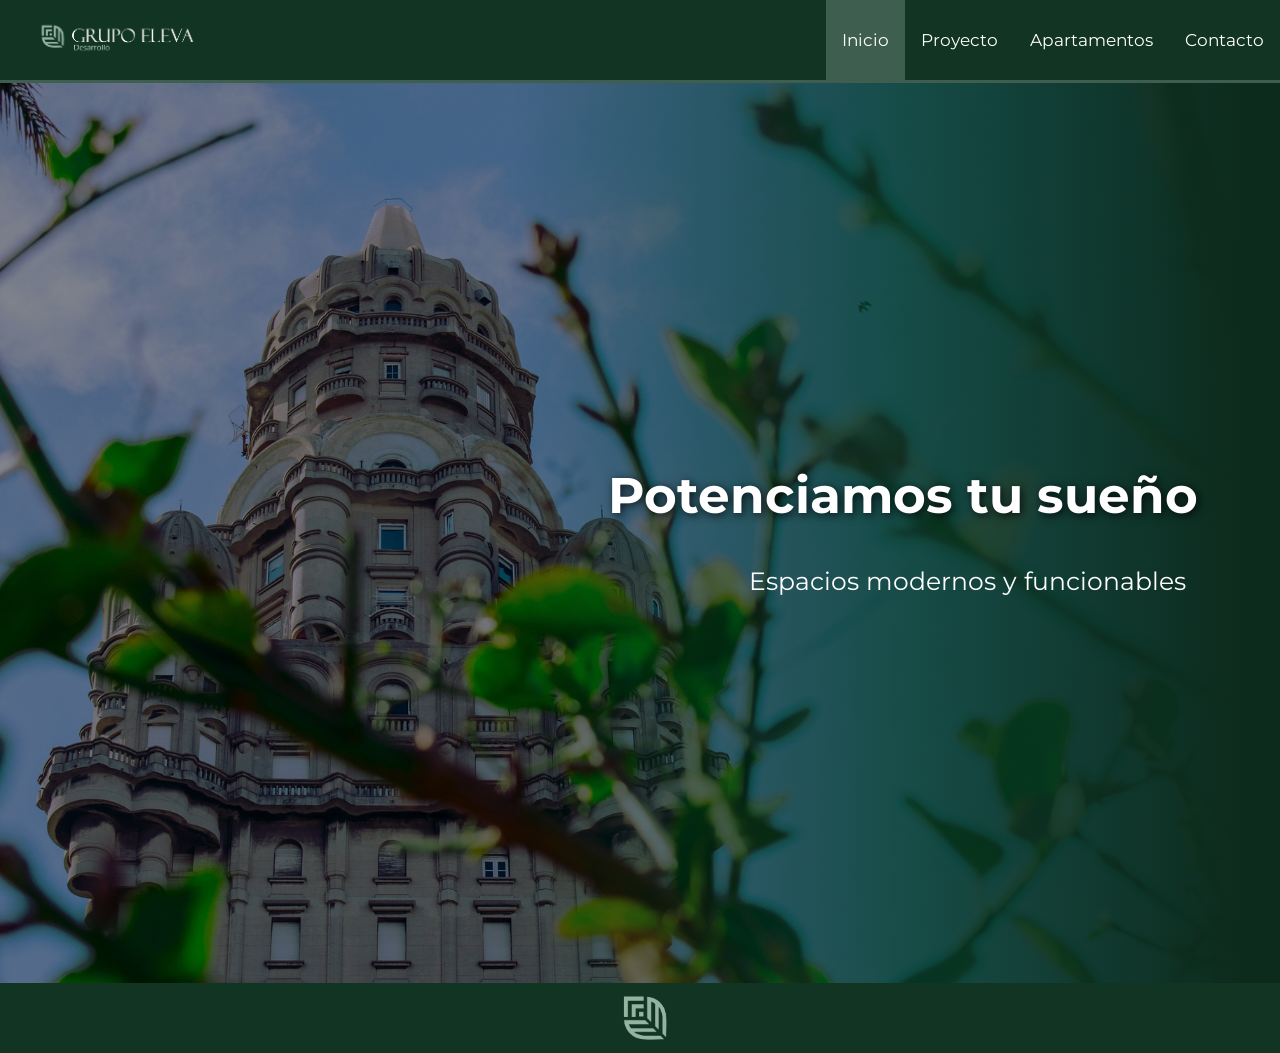
==== index.html @ d2e9cb3d "Update and rename inicio.html to index.html" ====
<!DOCTYPE html>
<html>
      <head>
        <link rel="preconnect" href="https://fonts.googleapis.com">
        <link rel="preconnect" href="https://fonts.gstatic.com" crossorigin>
        <link href="https://fonts.googleapis.com/css2?family=Archivo:ital,wght@0,100..900;1,100..900&family=Montserrat:ital,wght@0,100..900;1,100..900&display=swap" rel="stylesheet">
        <link rel="stylesheet" href="https://cdnjs.cloudflare.com/ajax/libs/font-awesome/4.7.0/css/font-awesome.min.css">
        <link rel= "stylesheet" href="estilos.css">
        <meta name="viewport" content="width=device-width, initial-scale=1.0" />
<meta name="viewport" content="width=device-width, initial-scale=1.0">
  
      </head>
      <body>
            <nav> 
            <div class="topnav" id="myTopnav">
             
             <div id="logo"><img src="grupo eleva logo-06.png"></div>

             
               <a href="contacto.html">Contacto</a>
               <a href="Apartamentos.html">Apartamentos</a>
               <a href="proyecto.html">Proyecto</a>
               <a class="active" href="index.html">Inicio</a>

               <a href="javascript:void(0);" class="icon" onclick="myFunction()">
                <i class="fa fa-bars"></i>
              </a>
         </div>
         </nav>
                 <div class="Imagen">
  <img src="FOTO PRINCIPAL.jpg" alt="Imagen">

  <div class="texto-hero">
    <h1>Potenciamos tu sueño</h1>
    <p>Espacios modernos y funcionables</p>
  </div>

</div>
             </header>
             
            
             <footer>
                 <img class="logo_blanco" src="grupo eleva logo1-07.png">
             </footer>

             <script>
            function myFunction() {
              var x = document.getElementById("myTopnav");
              if (x.className === "topnav") {
                x.className += " responsive";
              } else {
                x.className = "topnav";
              }
            }
            </script>

      </body>

</html>
---- estilos.css ----
/* ----------------- ESTILOS GENERALES PARA TODAS LAS PÁGINAS ----------------- */

    * {
      margin: 0px;
      font-family: "Montserrat", sans-serif;
      box-sizing: border-box; 
    }

    a {
      text-decoration: none;
    }

    img {
      width: 60%;
      margin-left: auto;
      margin-right: auto;
    }

    h1 {
      text-align: center;
      color: white;
      line-height: 120px;
      font-size: 40px;
    }

    h2 {
      width: 50vw;
      text-align: left;
      color: #123423;
      padding: 20px;
      margin: 10px;
      font-size: 30px;
    }

    p {
      text-align: justify;
      color: #0D0D0D;
      padding: 30px;
      padding-top: 2px;
      line-height: 1.4;
    }

    section {
      width: 100%;
      background-color: #D9D9D9;
      float: left;
    }

    header {
      width: 100%;
      height: 120px;
      background-color: #3e5e4f;
    }

    footer {
      width: 100%;
      height: 70px;
      background-color: #123423;
      clear: both;
      display: flex;
      align-items: center;
      justify-content: center;
    
    }

    /* ----------------- NAV - ESTILOS GENERALES ----------------- */

    nav {
      display: flex;
      align-items: center;
      justify-content: space-between;
      background-color: #123423;
      border-bottom: 3px solid #3e5e4f;
      width: 100%;
      max-width: 100vw;
      box-sizing: border-box;
      position: relative;
      padding: 0px;
    }

    #logo {
      width: auto;
      height: auto;
      float: left;
      padding: 12px 0 12px 20px;
    }

    #logo img {
      height: 50px;
      width: auto;
      display: block;
      margin-top: 3px;
    }

   

    /* ----------------- MENU DE NAVEGACIÓN (TOPNAV) ----------------- */

    .topnav {
      width: 100%;
      box-sizing: border-box;
      overflow: hidden;
      background-color: transparent;
      border-bottom: none;
      padding: 0;
      margin: 0;
    }

    .topnav a {
      float: right;
      display: block;
      color: #ffffff;
      text-align: center;
      padding: 30px 16px;
      text-decoration: none;
      font-size: 17px;
    }

    .topnav a:hover {
      background-color: #3e5e4f;
      color: #123423;
    }

    .topnav a.active {
      background-color: #3e5e4f;
      color: white;
    }

    .topnav .icon {
      display: none;
    }
    .texto-hero{
  position: absolute;
  top: 50%;
  right: 3%;
  transform: translateY(-50%);
  color: rgb(255, 255, 255);
  text-align: left;
}


.texto-hero{
  position: absolute;
  top: 50%;
  right: 5%;
  transform: translateY(-50%);
  text-align: right;
  color: white;

  z-index: 3; /* esto es lo importante */
}

.texto-hero h1{
  font-size: 50px;
  margin: 0;
  text-shadow: 2px 2px 10px rgba(0,0,0,0.8);
}

.texto-hero p{ 
  font-size: 25px;
  margin-top: 1%;
  margin-left: 130px;
  color: #ffffff;
}
.Imagen{
  width: 100%;
  height: 100vh;
  overflow: hidden;
  position: relative;
}

.Imagen img{
  width: 100%;
  height: 100%;
  object-fit: cover;
  display: block;
}

/* oscurece toda la imagen */
.Imagen::before{
  content: "";
  position: absolute;
  inset: 0;
  background: rgba(0,0,0,0.45); /* opacidad general */
  z-index: 1;
}

/* degradé de color desde la izquierda */
.Imagen::after{
  content: "";
  position: absolute;
  inset: 0;
  background: linear-gradient(
    to left,
    #0d2b1d 3%,
    rgba(1, 65, 42, 0.671) 30%,
    rgba(15, 1, 1, 0) 60%
  );
  z-index: 2;
}
 /* ----------------- HERO IMAGE - PÁGINA INICIO ----------------- */

  

   div.gallery {
  border: 1px solid #123423;
}

div.gallery:hover {
  border: 1px solid #123423;
}

div.gallery img {
  width: 100%;
  height: auto;
  border-bottom: 2px solid #123423;
}

div.desc {
  padding: 15px;
  text-align: center;
}

/* CONTENEDOR GENERAL */
.gallery-container{
  display:flex;
  flex-direction:column;
  align-items:center;
}

/* FILAS */
.gallery-row{
  display:flex;
  justify-content:center;
  gap:20px;
  margin-bottom:20px;
}

/* TARJETAS */
.responsive{
  width:300px;
  padding:6px;
  box-sizing:border-box;
}

/* SECCIÓN */
.galeria{
  background-color:#D9D9D9;
  padding:20px;
}

/* RESPONSIVE */

@media (max-width:700px){

  .gallery-row{
    flex-wrap:wrap;
  }

  .responsive{
    width:45%;
  }

} 

@media (max-width:500px){

  .responsive{
    width:100%;
  }

}
    /* ----------------- SECCIÓN proyecto ------------------- */

    .lina_seccion {
      display: flex;
      flex-direction: row;
      justify-content: space-between;
      align-items: flex-start;
      padding: 40px;
      gap: 30px;
    }

    .texto_lina {
      width: 60%;
    }

    .proyecto_fotos {
      width: 70%;
      display: flex;
      flex-direction: column;
      gap: 20px;
    }

    .proyecto_fotos img {
      width: 80%;
      height: 30%;
      object-fit: cover;
      padding-right: 50px;
    }

    .logo_blanco {
      height: auto;
      width: 100px;
      max-width: 30%;
    }

    #contenedor {
      overflow: hidden;
    }

    /* ----------------- PÁGINA CONTACTO-------------------- */

    .mapa {
      width: 100%;
      height: 400px;
      margin-bottom: 60px;
      margin-left: 30px;
    }

    .contacto-flex {
      display: flex;
      justify-content: center;
      align-items: center;
      gap: 40px;
      padding: 40px;
      background-color: #D9D9D9;
      flex-wrap: nowrap;
    }

    .texto-contacto {
      max-width: 350px;
      color: white;
      font-size: 25px;
      height: 450px;
      display: flex;
      align-items: center;
      justify-content: center;
      text-align: left;
      padding-left: 10px;
      margin-left: 0px;
    }

    .texto-contacto p {
      text-align: center;
      margin-right: 400px;
    }

    .titulo_contacto {
      color: #123423;
      font-size: 30px;
      padding-left: 60px;
      margin-bottom: 10px;
      align-self: flex-start;
      padding-top: 40px;
    }


/* ----------------- PÁGINA CONTACTO - RESPONSIVE -------------------- */

@media screen and (max-width: 768px) {
  .contacto-flex {
    flex-direction: column;
    align-items: center;
    text-align: center;
    gap: 20px;
    padding: 20px;
  }

  .mapa {
    margin-left: 0;
    width: 90vw;
    height: auto;
  }

  .mapa iframe {
    width: 100%;
    height: 300px;
  }

  .texto-contacto {
    margin-left: 0;
    padding: 10px;
    max-width: 90vw;
    height: auto;
    font-size: 20px;
    margin-bottom: 40px;
  }

  .texto-contacto p {
    margin-right: 0;
    padding: 0;
    text-align: center;
  }

.titulo_contacto {
  margin-left: -3px; 
  padding-left: 20px;
 }
}




    /* ----------------- MEDIA QUERIES GENERALES ----------------- */

    @media only screen and (max-width: 900px) {
      section {
        width: 100%;
      }

      .lina_seccion {
        flex-direction: column;
        padding: 20px;
      }

      .texto_lina,
      .lina_fotos {
        width: 100%;
      }

      .lina_fotos img {
        width: 100%;
        padding-right: 0;
      }
    }

    @media only screen and (max-width: 768px) {
      .contacto-flex {
        flex-direction: column;
        text-align: center;
      }

      .mapa iframe {
        width: 90vw;
        height: 300px;
      }
    }

    @media only screen and (max-width: 700px) {
      .responsive {
        width: 49.99999%;
        margin: 6px 0;
      }
    }

    @media only screen and (max-width: 620px) {
      aside {
        display: none;
      }
    }

    @media only screen and (max-width: 600px) {
      .topnav a:not(.icon) {
        display: none;
      }

      .topnav a.icon {
        float: right;
        display: block;
        position: relative; 
        padding: 14px 16px;
        cursor: pointer;
      }

      .topnav.responsive {
        display: block;
        position: relative;
      }

      .topnav.responsive a {
        float: none;
        display: block;
        text-align: left;
      }

      nav {
        flex-direction: column;
        align-items: flex-start;
      }

      .topnav.responsive .icon {
        position: absolute;
        right: 0;
        top: 0;
      }
    }

    @media only screen and (max-width: 500px) {
      .responsive {
        width: 100%;
      }
    }

    @media only screen and (max-width: 600px) {
  .topnav.responsive {
    display: block;
    position: relative;
  }

  #logo {
    width: auto;
    padding-left: 10px;
    margin-left: 0;
  }


  .topnav.responsive a {
    float: none;
    display: block;
    text-align: left;
  }

  .topnav .icon {
    position: absolute;
    right: 0;
    top:0;
  }
}

@media only screen and (max-width: 600px) {
  .topnav.responsive #logo {
    display:none;
  }
}

footer .logo_blanco{
  width: 65px;
  height: auto;
}

@media (max-width: 768px){

  .texto-hero{
    top: 55%;
    right: 5%;
    text-align: right;
    padding: 20px;
  }

  .texto-hero h1{
    font-size: 32px;
  }

  .texto-hero p{
    font-size: 18px;
    margin-left: 0;
  }

}@media (max-width: 480px){

  .texto-hero{
    right: 5%;
    left: 5%;
    text-align: center;
  }

  .texto-hero h1{
    font-size: 26px;
  }

  .texto-hero p{
    font-size: 16px;
  }

}
@media (max-width:768px){

  nav{
    flex-direction: column;
    align-items: flex-start;
  }

  #logo img{
    height:40px;
  }

  .topnav a{
    padding:15px;
    font-size:16px;
  }

}
@media (max-width:768px){

  .lina_seccion{
    flex-direction: column;
    padding:20px;
  }

  .texto_lina{
    width:100%;
  }

  .proyecto_fotos{
    width:100%;
  }

  .proyecto_fotos img{
    width:100%;
    padding-right:0;
  }

}

@media (max-width:768px){

  .gallery-row{
    flex-wrap:wrap;
  }

  .responsive{
    width:45%;
  }

}

@media (max-width:480px){

  .responsive{
    width:100%;
  }

}
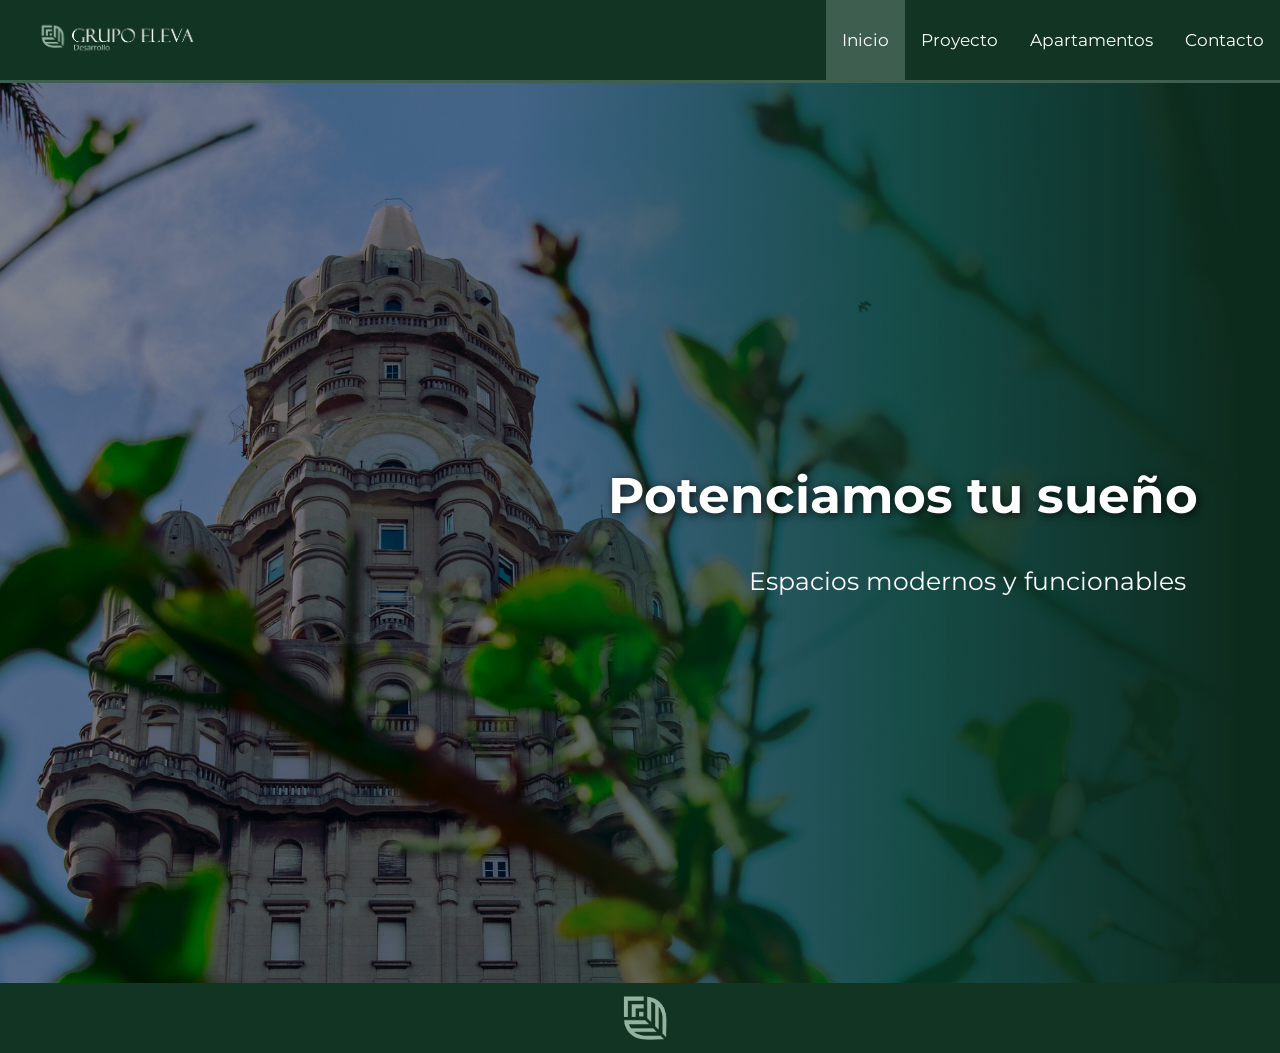
==== commit 844ee847: "Update index.html" ====
--- a/index.html
+++ b/index.html
@@ -55,5 +55,4 @@
             </script>
 
       </body>
-
 </html>
--- a/estilos.css
+++ b/estilos.css
@@ -148,8 +148,7 @@
   transform: translateY(-50%);
   text-align: right;
   color: white;
-
-  z-index: 3; /* esto es lo importante */
+  z-index: 3;
 }
 
 .texto-hero h1{
@@ -176,6 +175,9 @@
   height: 100%;
   object-fit: cover;
   display: block;
+
+  opacity: 0;
+  animation: heroFade 3s ease forwards;
 }
 
 /* oscurece toda la imagen */
@@ -623,4 +625,23 @@
     width:100%;
   }
 
-}+}
+
+/* Altura mínima de las secciones */
+section{
+  width: 100%;
+  background-color: #D9D9D9;
+  float: left;
+  min-height: calc(95vh - 100px);
+}
+
+/* ANIMACION HERO IMAGE*/ 
+@keyframes heroFade{
+  from{
+    opacity: 0;
+  }
+
+  to{
+    opacity: 1;
+  }
+}
